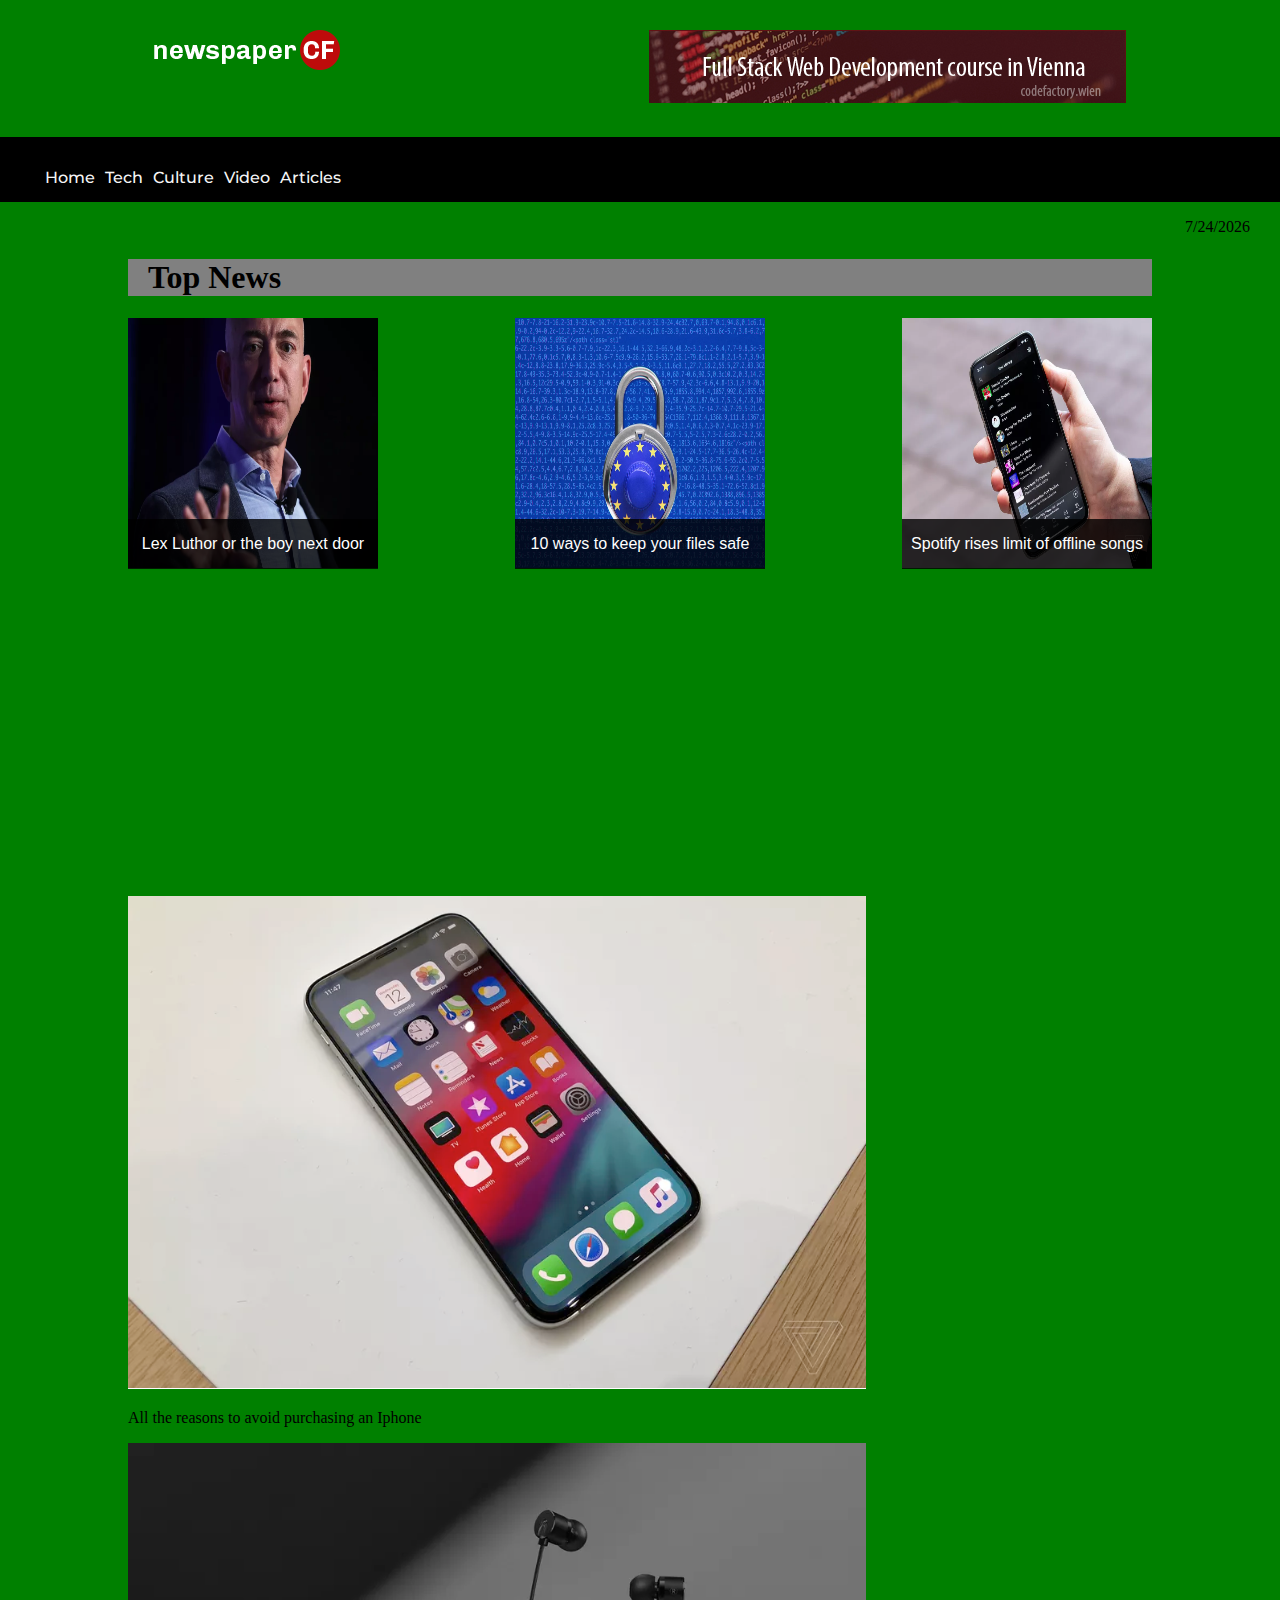
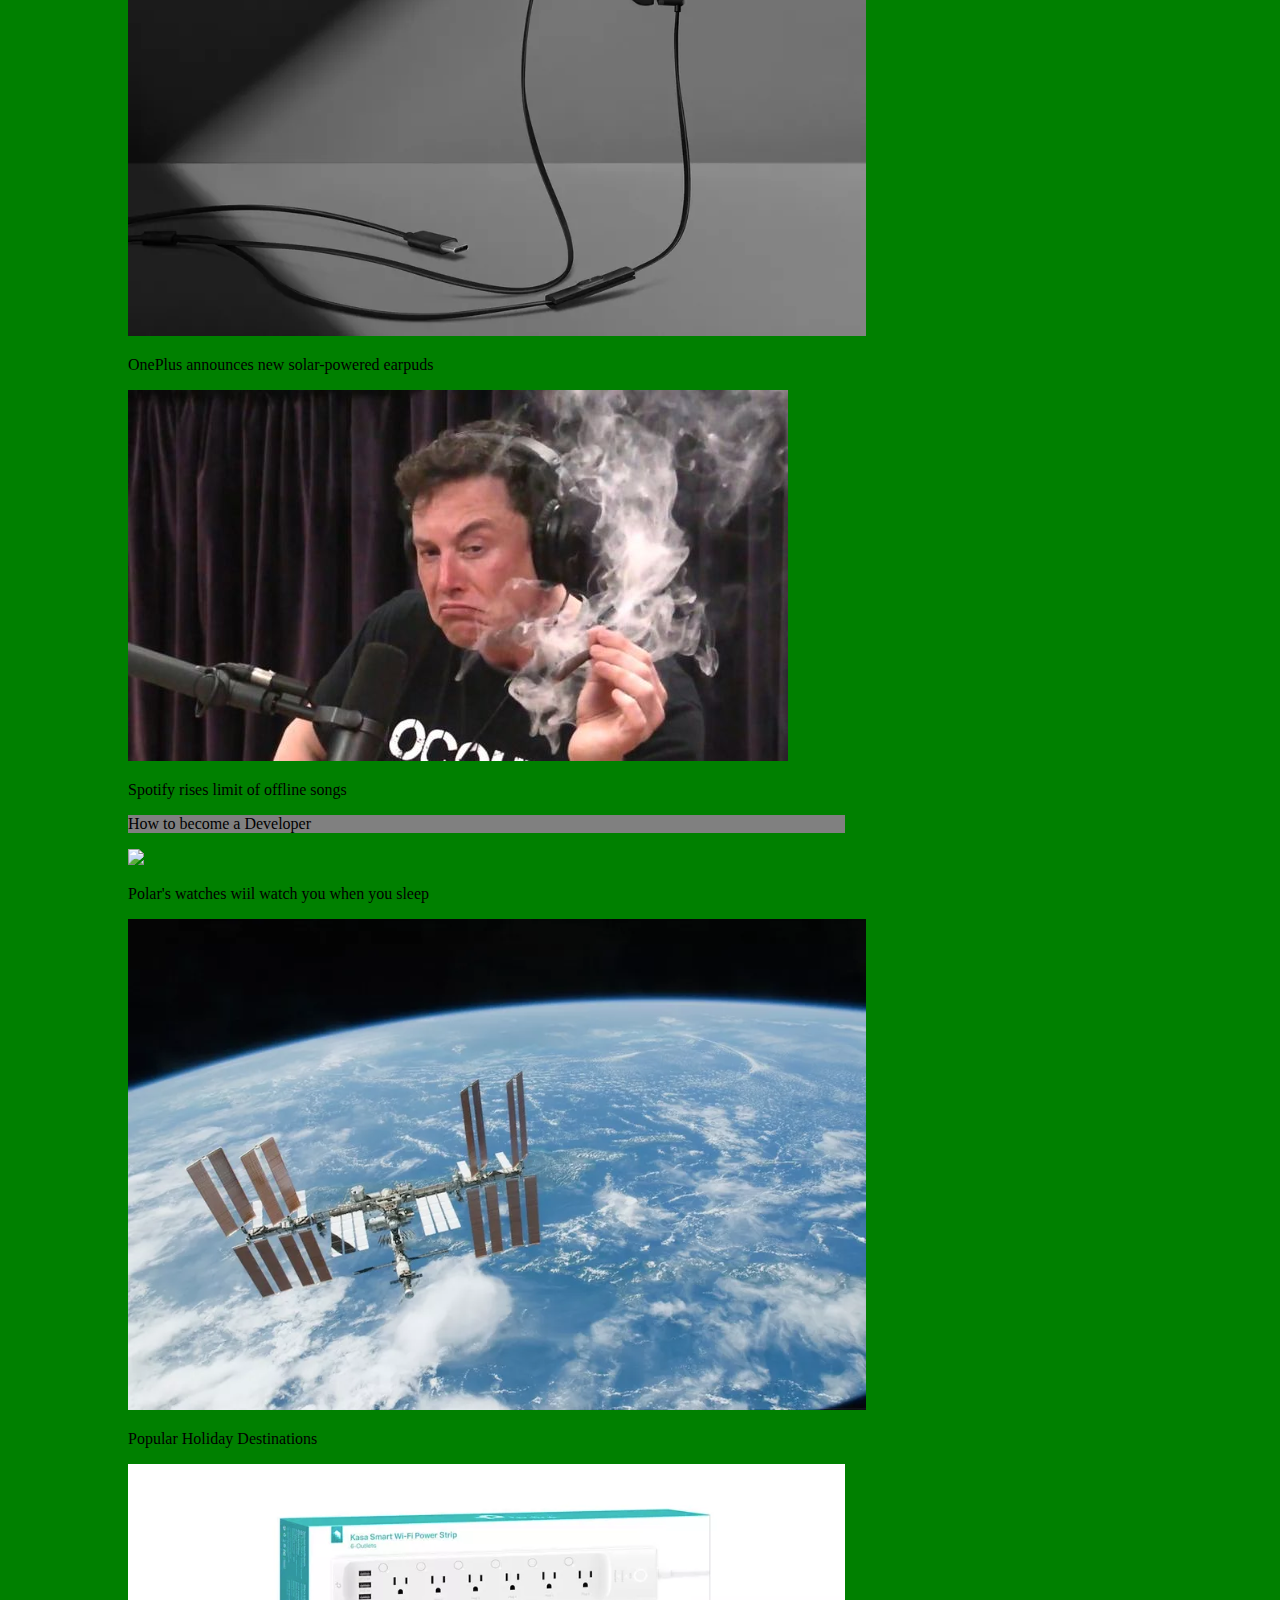
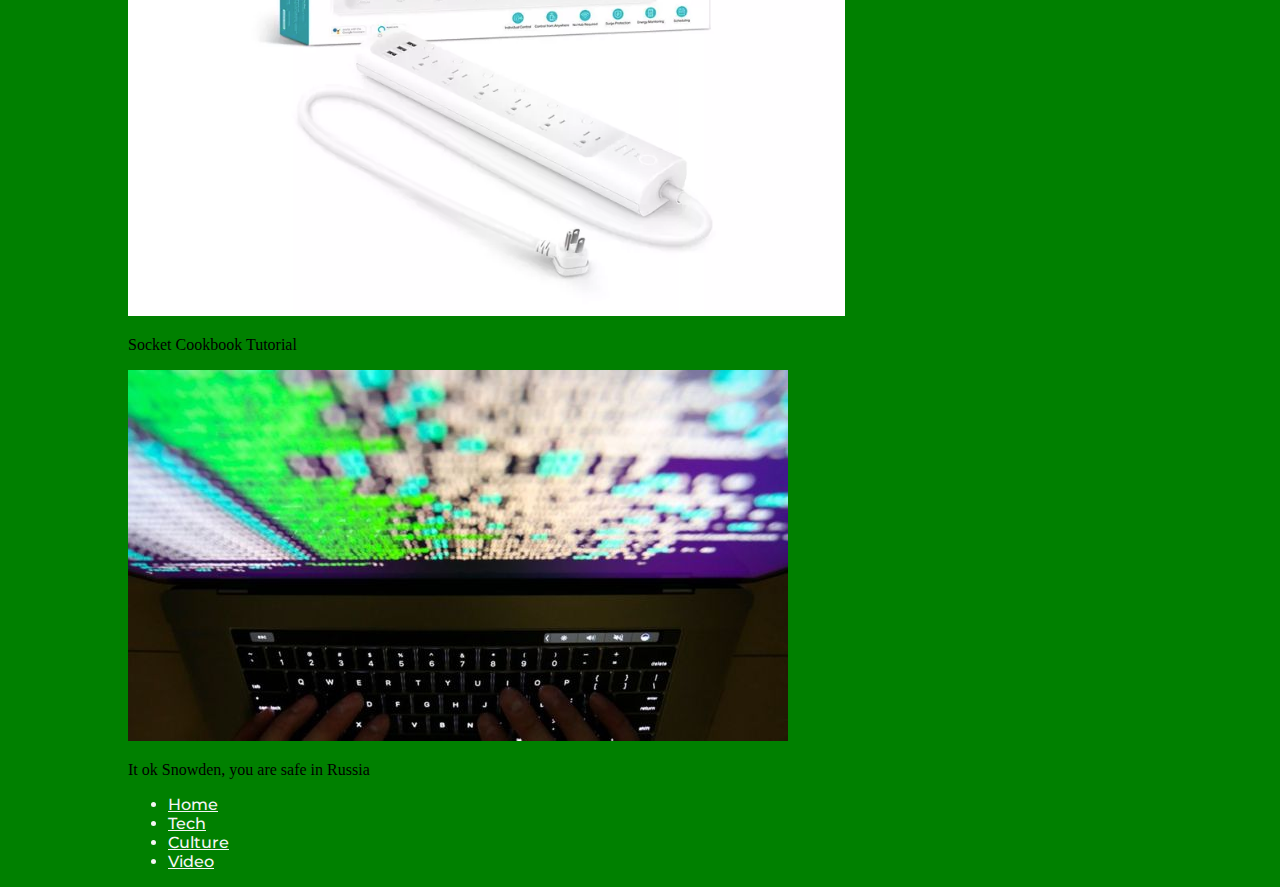
==== index.html @ c0ba4e61 "Version 1 Roughsheet" ====
<!DOCTYPE html>
<html lang="en">

<head>
    <meta charset="UTF-8" />
    <meta http-equiv="X-UA-Compatible" content="IE=edge" />
    <meta name="viewport" content="width=device-width, initial-scale=1.0" />
    <link rel="stylesheet" href="./styles/styles.css" />
    <link rel="stylesheet" href="styles/article.css" />

    <title>Code Review II | Valentin Immler-Valchev</title>
     <!-- Date with JavaScript -->
     <script type="text/javascript" src="setTime.js"></script>
     
</head>

<body>
    <!-- Header Containing the two Photos -->
    <header>
        <div class="boxHeader">
        <div class="boxLogos">
            <div><img class="logo" src="img/logo-newspaper-cf.png" alt="logo"></div>
            <div><img class="banner-1" src="img/banner-1.png" alt="banner"></div>
        </div>
        <!-- Navigation  -->
            <div class="boxNavi">
                <nav>
                    <ul class="nav_links">
                        <li><a href="#">Home</a></li>
                        <li><a href="#">Tech</a></li>
                        <li><a href="#">Culture</a></li>
                        <li><a href="#">Video</a></li>
                        <li><a href="article.html">Articles</a></li>
                    </ul>
                </nav></div>
          </div>
    </header>
    
    <p id="date" style="float: right; padding-right: 30px;"></p>
    <br>
    <br>
    <main style="position: absolute; left: 10%; right: 10%;">
        <div class="mainBox">
            <h1 style="background-color: grey; padding-left: 20px;">Top News</h1>
        </div>
        
        <div class="mainBoxNews">
            <div class="boxImage">
              <img class="bezos" src="img/jeff.png" />
              <div class="imageText"><p>Lex Luthor or the boy next door</p></div>
            </div>
            <div class="boxImage">
              <img class="doorlock" src="img/eu.png" />
              <div class="imageText"><p>10 ways to keep your files safe</p></div>
            </div>
            <div class="boxImage">
              <img class="spotify" src="img/phone.png" />
              <div class="imageText"><p>Spotify rises limit of offline songs</p></div>
            </div>
          </div>

        <br><br><br><br><br><br><br><br><br><br><br><br><br><br><br><br><br><br>

        <!-- ----- First Section------
        <div class="newsContainerWrapper">
            <div>
                <img class="bezos" src="img/jeff.png" />
                <p>Lex Luthor or the boy next door</p>
            </div>
            <div>
                <img class="doorlock" src="img/eu.png" />
                <p>10 ways to keep your files safe</p>
            </div>
            <div>
                <img class="spotify" src="img/phone.png" />
                <p>Spotify rises limit of offline songs</p>
            </div>
        </div> -->
        <!--...................................................... -->
        <div class="popularContainerWrapper">
            <div>
                <img class="iphone" src="img/iphone.png" />
                <p>All the reasons to avoid purchasing an Iphone</p>
            </div>
            <div>
                <img class="headphones" src="img/one.png" /><img>
                <p>OnePlus announces new solar-powered earpuds</p>
            </div>
            <div>
                <img class="elon" src="img/musk.jpg" />
                <p>Spotify rises limit of offline songs</p>
            </div>
        </div>
        <!-- ........................................................... -->
        <div class="headingTwo">
            <p>How to become a Developer</p>
        </div>
        <div class="photosWrapper">
            <div>
                <img class="smartwatch" src="img/polar" />
                <p>Polar's watches wiil watch you when you sleep</p>
            </div>
            <div>
                <img class="nasa" src="img/nasa.png" />
                <p>Popular Holiday Destinations</p>
            </div>
            <div>
                <img class="socket" src="img/smart.png" />
                <p>Socket Cookbook Tutorial</p>
            </div>
            <div>
                <img class="snowden" src="img/snowden.jpg" />
                <p>It ok Snowden, you are safe in Russia</p>
            </div>
            <!-- Footer -->
            <div class="footer">
                <div class="footerNavi">
                    <ul>
                        <li><a href="#">Home</a></li>
                        <li><a href="#">Tech</a></li>
                        <li><a href="#">Culture</a></li>
                        <li><a href="#">Video</a></li>
                    </ul>
              </div>    
   </main> 

</body>
    <script>
    var n =  new Date();
    y = n.getFullYear();
    m = n.getMonth() + 1;
    d = n.getDate();
    document.getElementById("date").innerHTML = m + "/" + d + "/" + y;
     </script>

</html>
---- styles/styles.css ----
@import url('https://fonts.googleapis.com/css2?family=Montserrat:wght@500&display=swap');

body {
  margin: 0px;
  background-color: tomato;
}

/* -----Header----- */

/* header{
    display:flex;
    flex-wrap: nowrap;
    justify-content: space-between;
    align-items:center;
    padding:30px 10%;
} */



/* -----Navigation Menu----*/

.boxHeader{
  flex-direction: column;
}

.boxLogos{
    padding-top: 30px;
    padding-bottom: 30px;
 display:flex;
 flex-direction: row;
 justify-content: space-around;
   }

  .boxNavi{
      display:flex;
      flex-direction: start;
      background-color: black;
      
      
  }

.nav_links li{
    /* display: inline-block; */
    list-style-type: none;
    padding: 15px 5px;
    font-size:16px;
    margin-right: auto;
    float: left;
    background-color: black;
}

.nav_links li a{
    text-decoration: none;
    background-color: black;
}

ul, a{
   font-family: "Montserrat", sans-serif;
   font-weight:500;
   font-size: 16px;
   color:whitesmoke;
}

ul li{
    margin: px;
}

.mainox{
    flex-direction: column;
  }






/* ----First Section----*/
.headingOne{
    background-color:tomato;
    height: 25%;
    width: 10px;
    border-bottom:  1px;
}

.newsContainerWrapper{
    display:flex;
    flex-direction:start;
    align-items:
    /* align-content:space-between; */
}


         




.headingTwo{
    background-color: grey;
    height: 50%px;
    width: 70%;
}

/* Footer */






/* -------Media Query------- */

/* Media Query for Mobile Devices */
@media (max-width: 480px) {
  .banner-1 {
      display:none;
  }
}

/* Media Query for Laptops and Desktops */
@media (min-width: 1025px) and (max-width: 1280px) {
  body {
    background-color: green;
  }
}
---- styles/article.css ----
.mainBoxNews{
    display:flex;
    flex-direction: row;
    justify-content: space-between;
}

.boxImage{
    text-align: center;
}

.mainBoxNews img{
    width: 250px;
    height: 250px;
}

.boxImage{
    position: relative;
    display: inline-block; /* Make the width of box same as image */
}
.boxImage .imageText{
    position: absolute;
    z-index: 999;
    margin: 0 auto;
    left: 0;
    right: 0;        
    text-align: center;
    bottom: 1%; /* Adjust this value to move the positioned div up and down */
    background: rgba(0, 0, 0, 0.8);
    font-family: Arial,sans-serif;
    color: #fff;
    width: 100%; /* Set the width of the positioned div */

}

/* -------Media Query------- */

/* Media Query for Mobile Devices */
@media (max-width: 480px) {
    .mainBoxNews {
        /* display:flex; */
        flex-direction: column;
    }

    /* .boxImage .imageText{
        font-size: 30px;
    } */


    .boxImage .imageText{
        
        width: 150px; /* Set the width of the positioned div */
    
    }
    
  }
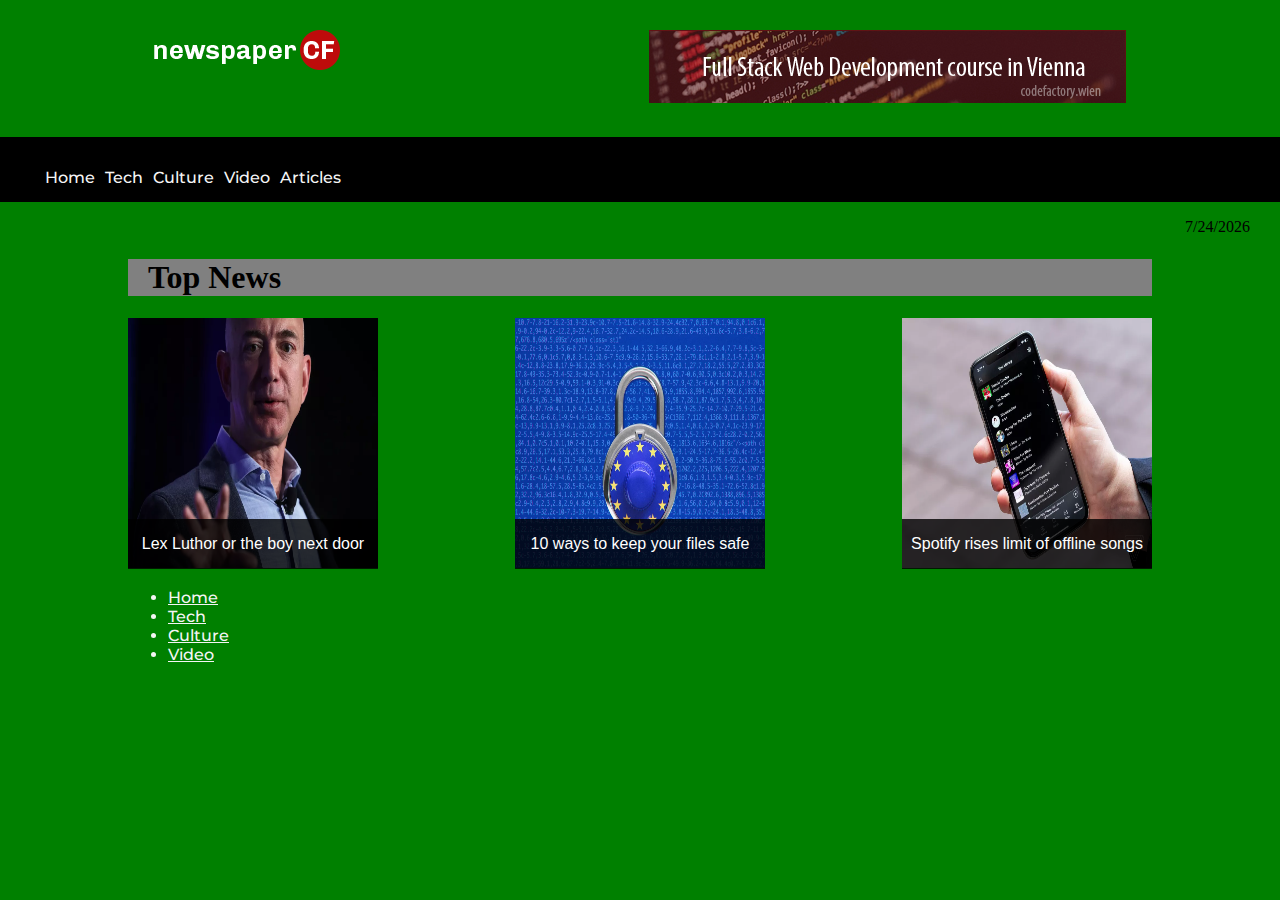
==== commit 1fc4501a: "Section 2 prework and linking the article files" ====
--- a/index.html
+++ b/index.html
@@ -58,60 +58,7 @@
               <div class="imageText"><p>Spotify rises limit of offline songs</p></div>
             </div>
           </div>
-
-        <br><br><br><br><br><br><br><br><br><br><br><br><br><br><br><br><br><br>
-
-        <!-- ----- First Section------
-        <div class="newsContainerWrapper">
-            <div>
-                <img class="bezos" src="img/jeff.png" />
-                <p>Lex Luthor or the boy next door</p>
-            </div>
-            <div>
-                <img class="doorlock" src="img/eu.png" />
-                <p>10 ways to keep your files safe</p>
-            </div>
-            <div>
-                <img class="spotify" src="img/phone.png" />
-                <p>Spotify rises limit of offline songs</p>
-            </div>
-        </div> -->
-        <!--...................................................... -->
-        <div class="popularContainerWrapper">
-            <div>
-                <img class="iphone" src="img/iphone.png" />
-                <p>All the reasons to avoid purchasing an Iphone</p>
-            </div>
-            <div>
-                <img class="headphones" src="img/one.png" /><img>
-                <p>OnePlus announces new solar-powered earpuds</p>
-            </div>
-            <div>
-                <img class="elon" src="img/musk.jpg" />
-                <p>Spotify rises limit of offline songs</p>
-            </div>
-        </div>
-        <!-- ........................................................... -->
-        <div class="headingTwo">
-            <p>How to become a Developer</p>
-        </div>
-        <div class="photosWrapper">
-            <div>
-                <img class="smartwatch" src="img/polar" />
-                <p>Polar's watches wiil watch you when you sleep</p>
-            </div>
-            <div>
-                <img class="nasa" src="img/nasa.png" />
-                <p>Popular Holiday Destinations</p>
-            </div>
-            <div>
-                <img class="socket" src="img/smart.png" />
-                <p>Socket Cookbook Tutorial</p>
-            </div>
-            <div>
-                <img class="snowden" src="img/snowden.jpg" />
-                <p>It ok Snowden, you are safe in Russia</p>
-            </div>
+                 
             <!-- Footer -->
             <div class="footer">
                 <div class="footerNavi">
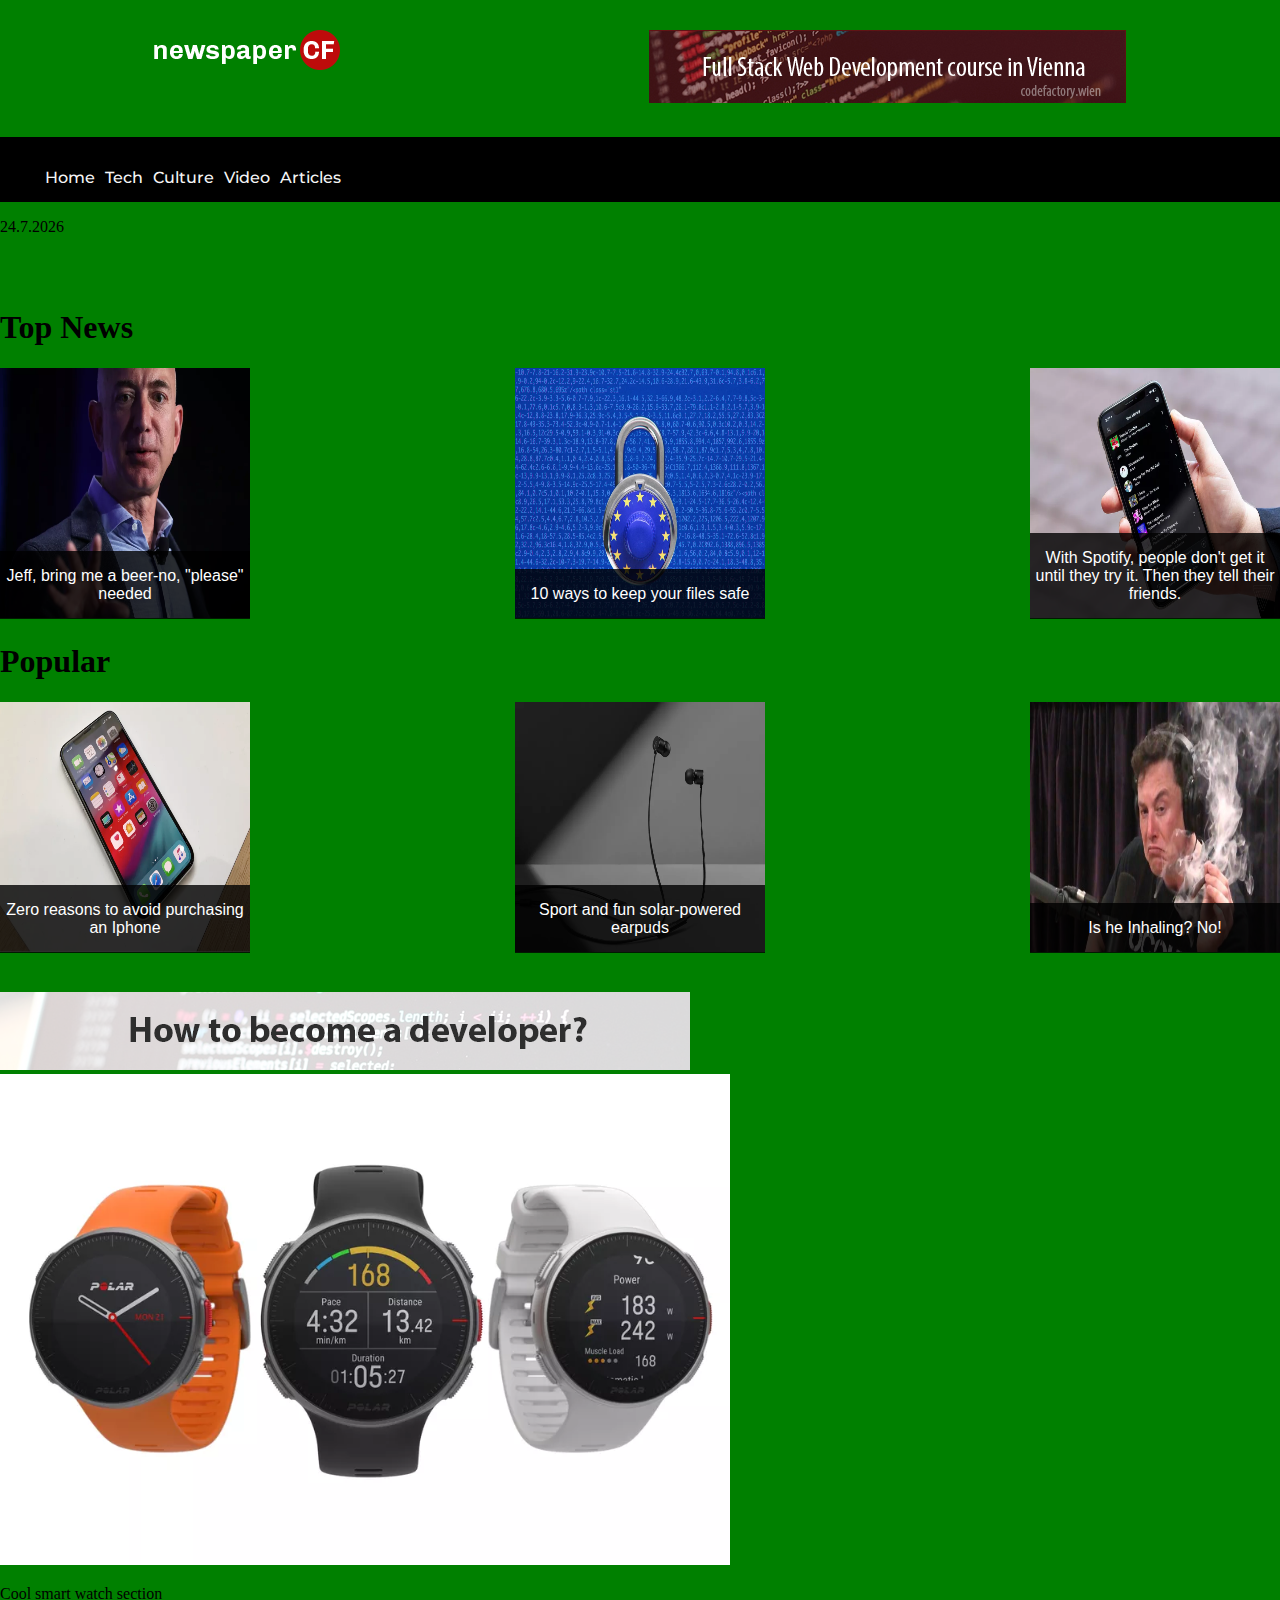
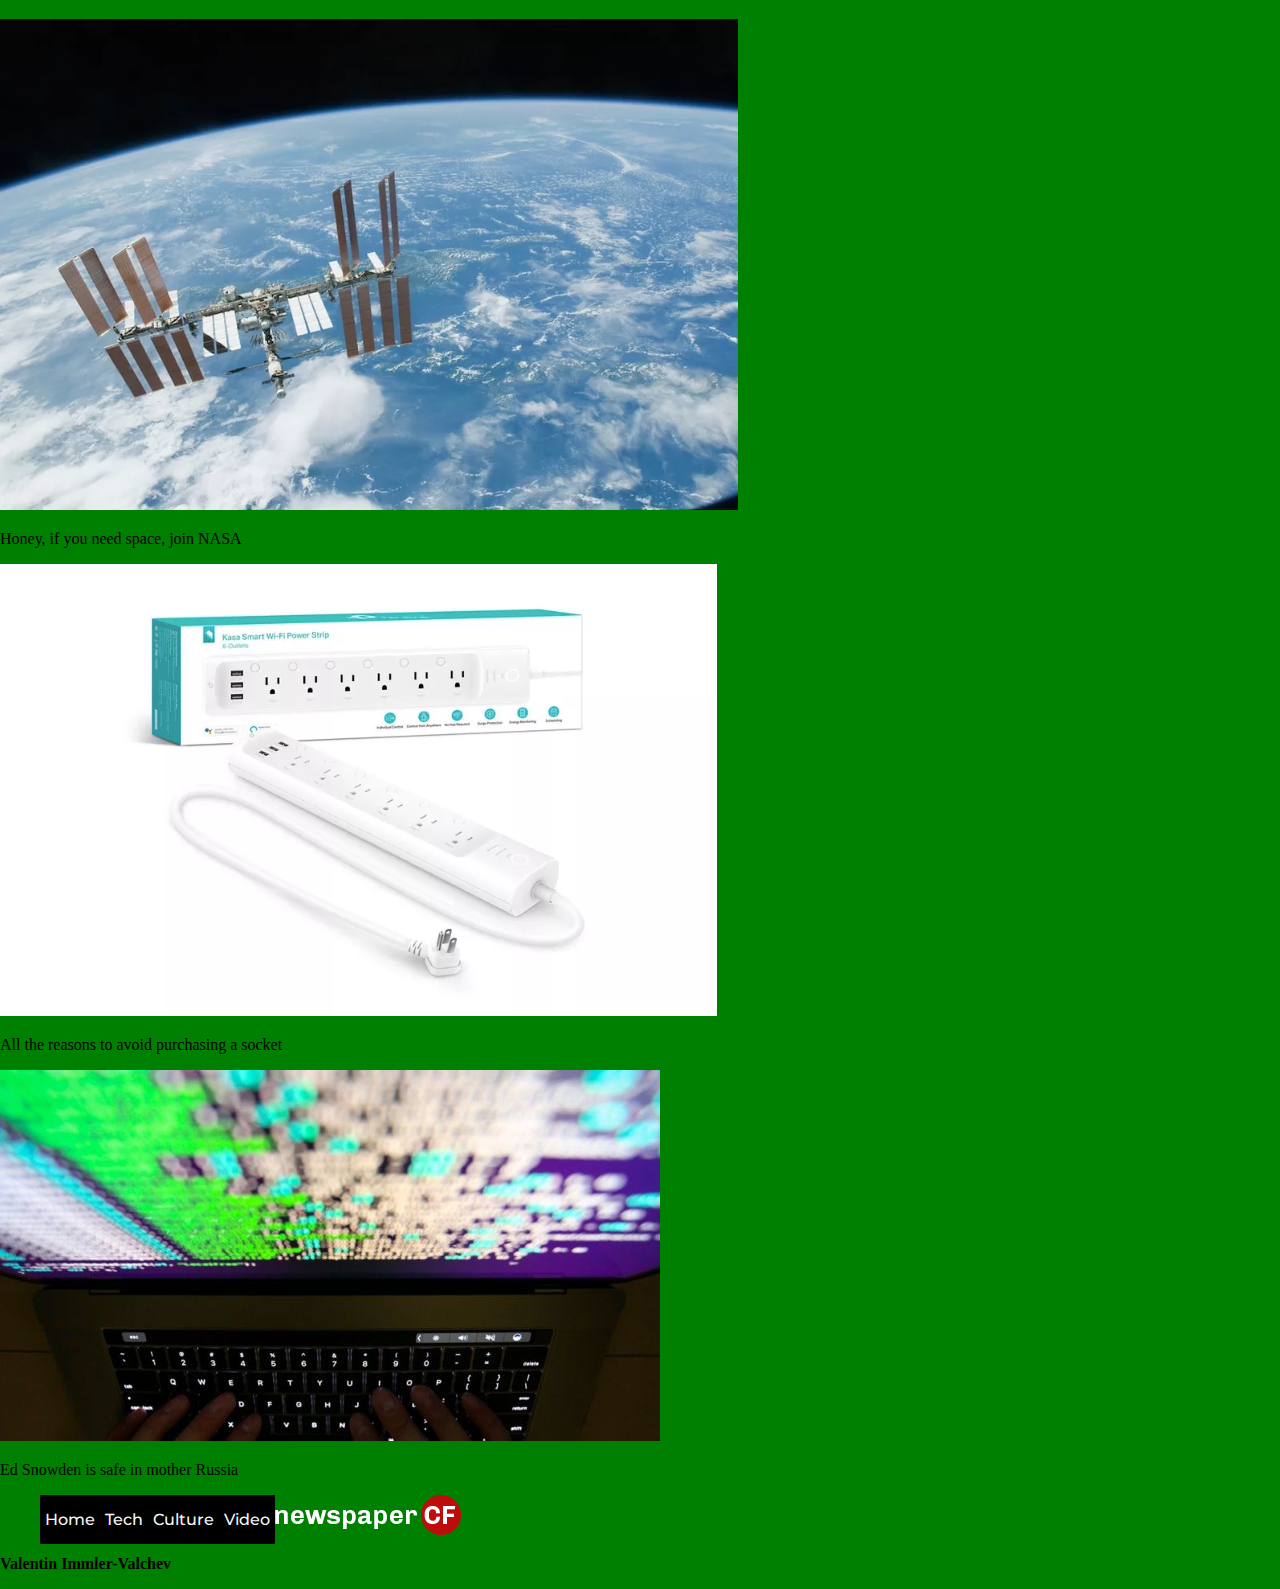
==== commit 5e5c1a45: "final changes" ====
--- a/index.html
+++ b/index.html
@@ -5,24 +5,25 @@
     <meta charset="UTF-8" />
     <meta http-equiv="X-UA-Compatible" content="IE=edge" />
     <meta name="viewport" content="width=device-width, initial-scale=1.0" />
+    <!-- Main CSS file link -->
     <link rel="stylesheet" href="./styles/styles.css" />
+    <!-- Article stylesheet link added Article menu  -->
     <link rel="stylesheet" href="styles/article.css" />
-
     <title>Code Review II | Valentin Immler-Valchev</title>
      <!-- Date with JavaScript -->
-     <script type="text/javascript" src="setTime.js"></script>
+     <script type="text/javascript" src="setDate.js"></script>
      
 </head>
 
 <body>
-    <!-- Header Containing the two Photos -->
+    <!-- Box Header Containing the two Photos and the Navigation menu -->
     <header>
-        <div class="boxHeader">
+        <div class="boxHeader"> 
         <div class="boxLogos">
             <div><img class="logo" src="img/logo-newspaper-cf.png" alt="logo"></div>
             <div><img class="banner-1" src="img/banner-1.png" alt="banner"></div>
         </div>
-        <!-- Navigation  -->
+        <!-- Navigation Menu -->
             <div class="boxNavi">
                 <nav>
                     <ul class="nav_links">
@@ -35,32 +36,118 @@
                 </nav></div>
           </div>
     </header>
-    
-    <p id="date" style="float: right; padding-right: 30px;"></p>
+    <!-- Added Date/Time with the help of JavaScript <script> tags below the main body element-->
+    <p id="date"></p>
+    <!-- Line Break -->
     <br>
     <br>
-    <main style="position: absolute; left: 10%; right: 10%;">
+    <main>
+        <!-- Main Box Container -->
         <div class="mainBox">
-            <h1 style="background-color: grey; padding-left: 20px;">Top News</h1>
+            <!-- Header Top News -->
+            <h1>Top News</h1>
         </div>
-        
+        <!-- Wrap Photo Container -->
         <div class="mainBoxNews">
+            <!-- Each Image and text wrapper in a separate container in.o. to ease control of the flex of the flexbox -->
             <div class="boxImage">
               <img class="bezos" src="img/jeff.png" />
-              <div class="imageText"><p>Lex Luthor or the boy next door</p></div>
+              <div class="imageText"><p>Jeff, bring me a beer-no, "please" needed</p></div>
             </div>
+            <!-- Each Image and text wrapper in a separate container -->
             <div class="boxImage">
               <img class="doorlock" src="img/eu.png" />
               <div class="imageText"><p>10 ways to keep your files safe</p></div>
             </div>
+            <!-- Each Image and text wrapper in a separate container -->
             <div class="boxImage">
               <img class="spotify" src="img/phone.png" />
-              <div class="imageText"><p>Spotify rises limit of offline songs</p></div>
+              <div class="imageText"><p>With Spotify, people don't get it until they try it. Then they tell their friends.</p></div>
             </div>
           </div>
-                 
+               <!-- The "Popular" Container -->
+        <div class="mainBox">
+            <h1>Popular</h1>
+        </div>
+        <!-- Images from the "Popular" container-->
+        <div class="mainBoxNews">
+            <div class="boxImage">           
+                <img class="iphone" src="img/iphone.png"/>
+                <div class=imageText><p>Zero reasons to avoid purchasing an Iphone</p></div>
+            </div>
+            <div class="boxImage">  
+                <img class="headphones" src="img/one.png"/>
+                <div class="imageText"><p>Sport and fun solar-powered earpuds</p></div>
+            </div>
+            <div class="boxImage">
+                <img class="elon" src="img/musk.jpg" />
+                <div class="imageText"><p>Is he Inhaling? No!</p></div>
+            </div>
+       </div>
+
+       <br><br>
+       <!-- Header Banner "How to become a developer" with the Code Factory link-->
+       <div class="mainBox">
+        <div><a href="https://codefactory.wien/en/home-en/"><img class="banner-3" src="img/banner-3.png" alt="banner-3"></a>
+        </div>
+        <!-- Box Images How to become a developer banner -->
+        <div class="boxImagesDeveloper">
+            <!-- Photos under the mainBox banner upper section -->
+            <div class="boxDevImages">
+                <div class="boxDevImage">           
+                    <img src="img/polar.png"/>
+                    <div class=imageText><p>Cool smart watch section</p></div>
+                </div>
+                <div class="boxDevImage">  
+                    <img src="img/nasa.png"/>
+                    <div class="imageText"><p>Honey, if you need space, join NASA</p></div>
+                </div>
+            </div>
+        </div>
+        <!-- Second section Photos container -->
+        <div class="boxImagesDeveloper">
+            <!-- Photos under the mainBox banner down section -->
+        <div class="boxImagesDeveloper">
+            <div class="boxDevImages">
+                <div class="boxDevImage">           
+                    <img src="img/smart.png"/>
+                    <div class=imageText><p>All the reasons to avoid purchasing a socket</p></div>
+                </div>
+                <div class="boxDevImage">  
+                    <img src="img/snowden.jpg"/>
+                    <div class="imageText"><p>Ed Snowden is safe in mother Russia</p></div>
+                </div>
+            </div>
+        </div>
+    </div>
+       <!-- Footer Finishing works -->
+    <footer>
+        <div class="boxFooter"> 
+        <div class="boxFooter1">
+            <div class="boxFooterNavi">
+                <nav>
+                    <ul class="nav_links">
+                        <li><a href="#">Home</a></li>
+                        <li><a href="#">Tech</a></li>
+                        <li><a href="#">Culture</a></li>
+                        <li><a href="#">Video</a></li>
+                    </ul>
+                </nav>
+            </div>
+            <div class="logoNavi">
+                <div><img class="logo" src="img/logo-newspaper-cf.png" alt="logo"></div>
+            </div>
+          </div>
+          <div class= "boxFooter2">
+            <p><strong>Valentin Immler-Valchev</strong></p>
+          </div>
+        </div>
+        
+    </footer>
+<!-- ---------------------------First Try ---------------------------->
+
             <!-- Footer -->
-            <div class="footer">
+            <!-- <div class="footer">
                 <div class="footerNavi">
                     <ul>
                         <li><a href="#">Home</a></li>
@@ -68,16 +155,19 @@
                         <li><a href="#">Culture</a></li>
                         <li><a href="#">Video</a></li>
                     </ul>
-              </div>    
+              </div>     -->
+
+
    </main> 
 
 </body>
+   <!-- Date Setting Java Script  -->
     <script>
     var n =  new Date();
     y = n.getFullYear();
     m = n.getMonth() + 1;
     d = n.getDate();
-    document.getElementById("date").innerHTML = m + "/" + d + "/" + y;
+    document.getElementById("date").innerHTML = d + "." + m + "." + y;
      </script>
 
 </html>